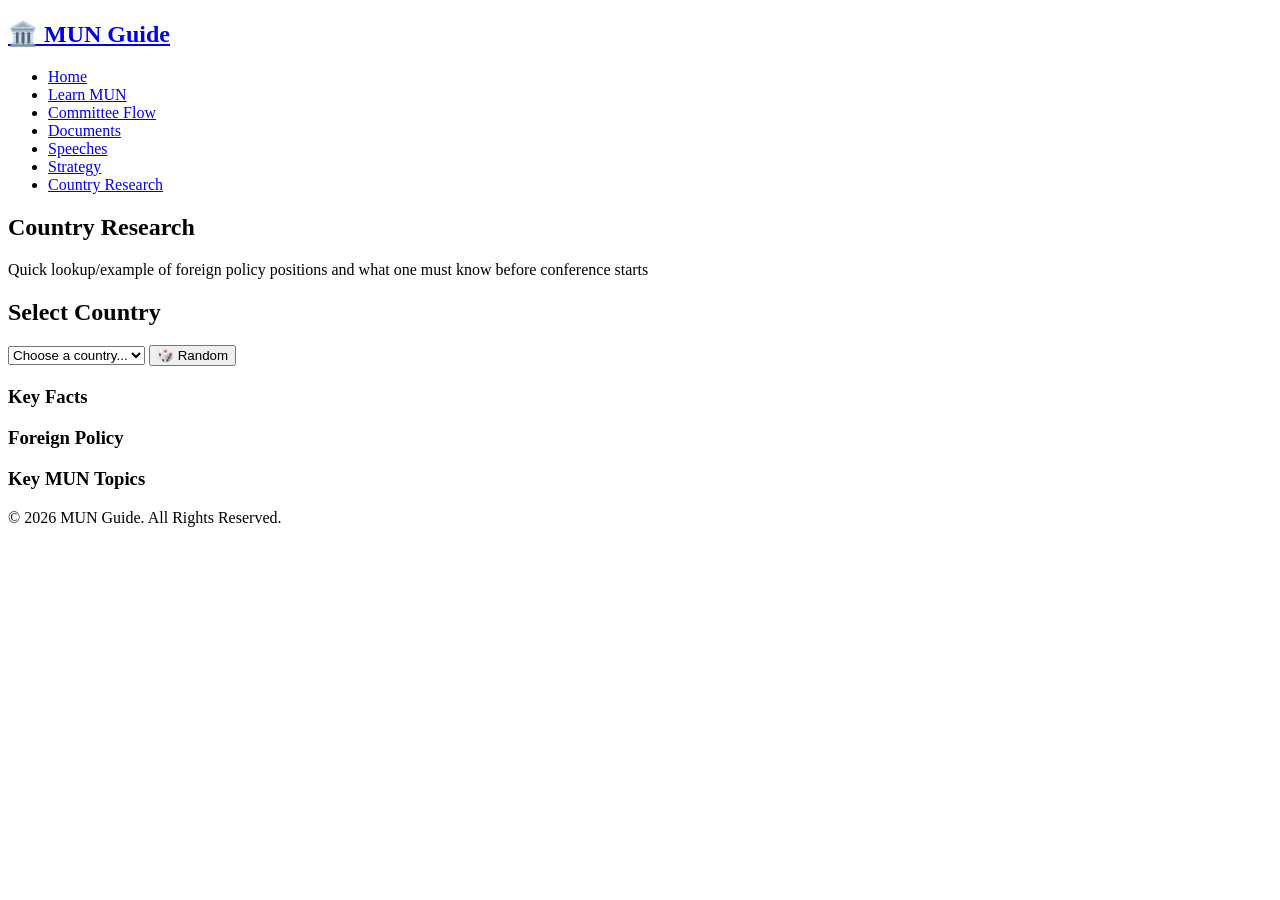
==== pages/country.html @ c2b437cf "hourly commit 13:i finished putton thelike random button and the choose country thingie.Imma write t" ====
<!DOCTYPE html>
<html lang="en">
<head>
    <meta charset="UTF-8">
    <meta name="viewport" content="width=device-width, initial-scale=1.0">
    <title>Country Research - MUN Guide</title>
    <link rel="stylesheet" href="../css/styles.css">
    <link href="https://fonts.googleapis.com/css2?family=Inter:wght@300;400;500;600;700&display=swap" rel="stylesheet">
</head>
<body>
 
    <nav class="navbar">
        <div class="nav-container">
            <div class="nav-logo">
                <a href="../index.html"><h2>🏛️ MUN Guide</h2></a>
            </div>
            <ul class="nav-menu">
                <li><a href="../index.html" class="nav-link">Home</a></li>
                <li><a href="learn.html" class="nav-link">Learn MUN</a></li>
                <li><a href="flow.html" class="nav-link">Committee Flow</a></li>
                <li><a href="documents.html" class="nav-link">Documents</a></li>
                <li><a href="speeches.html" class="nav-link">Speeches</a></li>
                <li><a href="strategy.html" class="nav-link">Strategy</a></li>
                <li><a href="#" class="nav-link active">Country Research</a></li>
            </ul>
            <div class="hamburger">
                <span></span>
                <span></span>
                <span></span>
            </div>
        </div>
    </nav>

   
    <section class="page-hero">
        <div class="container">
            <h1>Country Research</h1>
            <p>Quick lookup/example of foreign policy positions and what one must know before conference starts</p>
        </div>
    </section>

    
    <section class="section">
        <div class="container">
            <div class="country-selector">
                <h2>Select Country</h2>
                <div class="selector-group">
                    <select id="countrySelect" class="country-dropdown">
                        <option value="">Choose a country...</option>
                    </select>
                    <button id="randomCountry" class="btn btn-secondary">🎲 Random</button>
                </div>
            </div>

          
            <div id="countryInfo" class="country-card hidden">
                <div class="country-header">
                    <div class="country-flag" id="countryFlag"></div>
                    <div>
                        <h2 id="countryName"></h2>
                        <span class="country-region" id="countryRegion"></span>
                    </div>
                </div>
                <div class="country-content">
                    <div class="grid-2">
                        <div>
                            <h3>Key Facts</h3>
                            <div id="countryFacts"></div>
                        </div>
                        <div>
                            <h3>Foreign Policy</h3>
                            <div id="countryPolicy"></div>
                        </div>
                    </div>
                    <div class="country-topics">
                        <h3>Key MUN Topics</h3>
                        <div id="countryTopics"></div>
                    </div>
                </div>
            </div>
        </div>
    </section>

    <footer class="footer">
        <div class="container">
            <p>&copy; 2026 MUN Guide. All Rights Reserved.</p>
        </div>
    </footer>

    <script src="../js/script.js"></script>
</body>
</html>
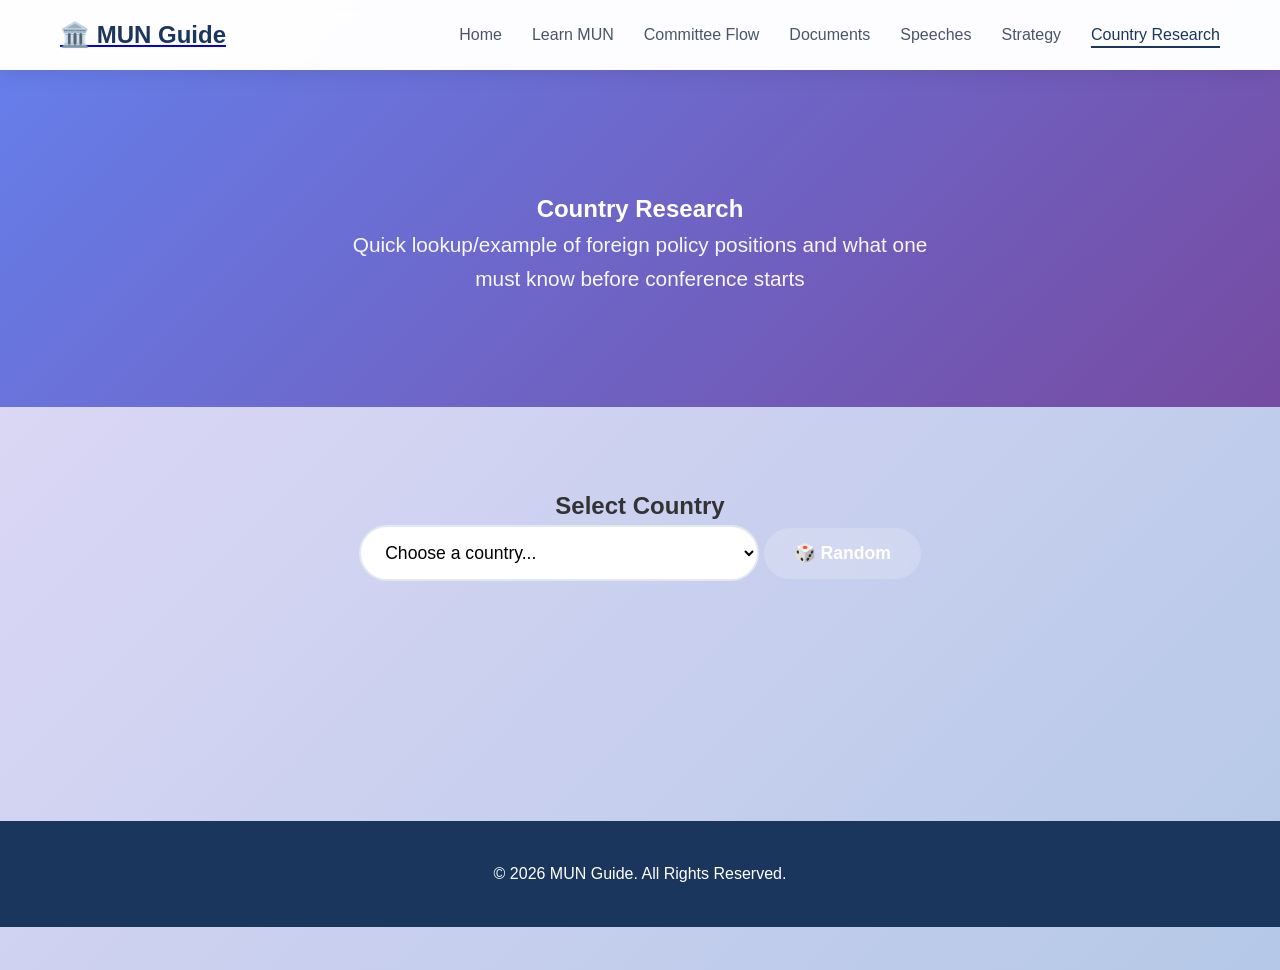
==== commit f731758e: "i finished the js,css and country.json files. gonna write the reame and then  then ill be done" ====
--- a/pages/country.html
+++ b/pages/country.html
@@ -4,7 +4,7 @@
     <meta charset="UTF-8">
     <meta name="viewport" content="width=device-width, initial-scale=1.0">
     <title>Country Research - MUN Guide</title>
-    <link rel="stylesheet" href="../css/styles.css">
+    <link rel="stylesheet" href="../css/style.css">
     <link href="https://fonts.googleapis.com/css2?family=Inter:wght@300;400;500;600;700&display=swap" rel="stylesheet">
 </head>
 <body>
--- a/css/style.css
+++ b/css/style.css
@@ -0,0 +1,569 @@
+*{
+    margin:0;
+    padding:0;
+    box-sizing:border-box;
+}
+
+body{
+    
+    font-family:'Inter',sans-serif;
+    line-height:1.6;
+    color: #333;
+    background:linear-gradient(135deg, #e3daf8 0%, #b5c8e7 100%);
+    min-height:100vh;
+}
+
+.container{
+    
+    margin:0 auto;
+    padding:0 20px;
+}
+ 
+.navbar{
+    background: rgba(228, 224, 247, 0.95);
+    backdrop-filter: blur(10px);
+    box-shadow: 0 2px 20px rgba(0,0,0,0.1);
+    position: fixed;
+    top: 0;
+    width: 100%;
+    z-index: 1000;
+}
+
+.nav-container {
+
+    max-width: 1200px;
+    margin: 0 auto;
+    padding: 0 20px;
+    display: flex;
+    justify-content: space-between;
+    align-items: center;
+    height: 70px;
+
+}
+
+.nav-logo h2 {
+    color: #1a365d;
+    font-weight: 700;
+}
+
+.nav-menu {
+    display: flex;
+    list-style: none;
+    gap: 30px;
+}
+
+.nav-link {
+    text-decoration: none;
+    color: #4a5568;
+    font-weight: 500;
+    transition: all 0.3s;
+    position: relative;
+}
+
+.nav-link:hover,
+.nav-link.active {
+    color: #1a365d;
+}
+
+.nav-link.active::after {
+    content: '';
+    position: absolute;
+    bottom: -5px;
+    left: 0;
+    width: 100%;
+    height: 2px;
+    background: #1a365d;
+}
+
+.hamburger {
+    display: none;
+    flex-direction: column;
+    cursor: pointer;
+}
+
+.hamburger span {
+    width: 25px;
+    height: 3px;
+    background: #1a365d;
+    margin: 3px 0;
+    transition: 0.3s;
+}
+
+.hero, .page-hero {
+    padding: 120px 0 80px;
+    text-align: center;
+    background: linear-gradient(135deg, #667eea 0%, #764ba2 100%);
+    color: white;
+    margin-top: 70px;
+}
+
+.hero-title {
+    font-size: 3.5rem;
+    font-weight: 700;
+    margin-bottom: 1rem;
+    max-width: 800px;
+    margin-left: auto;
+    margin-right: auto;
+}
+
+.hero-subtitle, .page-hero p {
+    font-size: 1.3rem;
+    opacity: 0.95;
+    max-width: 600px;
+    margin: 0 auto 2rem;
+}
+
+.hero-buttons {
+    display: flex;
+    gap: 20px;
+    justify-content: center;
+    flex-wrap: wrap;
+}
+
+.btn {
+    padding: 15px 30px;
+    border-radius: 50px;
+    text-decoration: none;
+    font-weight: 600;
+    font-size: 1.1rem;
+    transition: all 0.3s;
+    border: none;
+    cursor: pointer;
+    display: inline-block;
+}
+
+.btn-primary {
+    background: #1a365d;
+    color: white;
+}
+
+.btn-primary:hover {
+    background: #2d4a8a;
+    transform: translateY(-2px);
+}
+
+.btn-secondary {
+    background: rgba(255,255,255,0.2);
+    color: white;
+    backdrop-filter: blur(10px);
+}
+
+.btn-secondary:hover {
+    background: rgba(255,255,255,0.3);
+}
+
+.btn-link {
+    color: #1a365d;
+    text-decoration: none;
+    font-weight: 600;
+}
+
+.btn-link:hover {
+    text-decoration: underline;
+}
+
+
+.section {
+    padding: 80px 0;
+}
+
+.section-title {
+    font-size: 2.5rem;
+    text-align: center;
+    margin-bottom: 3rem;
+    color: #1a365d;
+    font-weight: 700;
+}
+
+.bg-secondary {
+    background: white;
+}
+
+.grid-2 { display: grid; grid-template-columns: 1fr 1fr; gap: 40px; }
+.grid-3 { display: grid; grid-template-columns: repeat(auto-fit, minmax(350px, 1fr)); gap: 30px; }
+
+.card {
+    background: white;
+    padding: 40px;
+    border-radius: 20px;
+    box-shadow: 0 10px 40px rgba(0,0,0,0.1);
+    transition: all 0.3s;
+}
+
+.card:hover {
+    transform: translateY(-5px);
+    box-shadow: 0 20px 60px rgba(0,0,0,0.15);
+}
+
+.card-icon {
+    font-size: 3rem;
+    margin-bottom: 20px;
+}
+
+.feature-card, .step-card {
+    text-align: center;
+    padding: 40px 20px;
+}
+
+.feature-number, .step-number {
+    font-size: 3rem;
+    font-weight: 700;
+    color: #667eea;
+    display: block;
+    margin-bottom: 20px;
+}
+
+.timeline {
+    max-width: 800px;
+    margin: 0 auto;
+}
+
+.timeline-item {
+    display: flex;
+    gap: 30px;
+    margin-bottom: 50px;
+    align-items: flex-start;
+}
+
+.timeline-item:last-child {
+    margin-bottom: 0;
+}
+
+.timeline-icon {
+    width: 60px;
+    height: 60px;
+    background: #667eea;
+    color: white;
+    border-radius: 50%;
+    display: flex;
+    align-items: center;
+    justify-content: center;
+    font-weight: 700;
+    font-size: 1.5rem;
+    flex-shrink: 0;
+}
+
+.timeline-content h3 {
+    color: #1a365d;
+    margin-bottom: 15px;
+}
+
+.tabs, .speech-tabs {
+    display: flex;
+    gap: 10px;
+    margin-bottom: 40px;
+    flex-wrap: wrap;
+    border-bottom: 2px solid #e2e8f0;
+}
+
+.tab-btn, .speech-tab {
+    background: none;
+    border: none;
+    padding: 15px 30px;
+    font-weight: 600;
+    cursor: pointer;
+    color: #64748b;
+    border-bottom: 3px solid transparent;
+    transition: all 0.3s;
+}
+
+.tab-btn.active, .tab-btn:hover,
+.speech-tab.active, .speech-tab:hover {
+    color: #1a365d;
+    border-bottom-color: #1a365d;
+}
+
+.tab-content, .speech-content {
+    display: none;
+}
+
+.tab-content.active, .speech-content.active {
+    display: block;
+}
+
+.code-block {
+    background: #1a365d;
+    color: #e2e8f0;
+    padding: 30px;
+    border-radius: 15px;
+    font-family: 'Roboto Mono', monospace;
+    font-size: 0.95em;
+    line-height: 1.6;
+    overflow-x: auto;
+    margin: 20px 0;
+}
+
+.sample-document {
+    background: white;
+    border: 2px solid #e2e8f0;
+    border-radius: 15px;
+    padding: 30px;
+    margin: 20px 0;
+}
+
+.speech-sample {
+    background: linear-gradient(135deg, #f0f9ff 0%, #e0f2fe 100%);
+    padding: 30px;
+    border-left: 5px solid #1a365d;
+    border-radius: 10px;
+    margin: 20px 0;
+}
+
+.country-selector {
+    text-align: center;
+    max-width: 600px;
+    margin: 0 auto 60px;
+}
+
+.country-dropdown {
+    width: 100%;
+    max-width: 400px;
+    padding: 15px 20px;
+    font-size: 1.1rem;
+    border: 2px solid #e2e8f0;
+    border-radius: 50px;
+    background: white;
+    margin-bottom: 20px;
+}
+
+.country-card {
+    background: white;
+    border-radius: 25px;
+    padding: 40px;
+    box-shadow: 0 20px 60px rgba(0,0,0,0.1);
+    max-width: 900px;
+    margin: 0 auto;
+}
+
+.country-header {
+    display: flex;
+    align-items: center;
+    gap: 20px;
+    margin-bottom: 30px;
+}
+
+.country-flag {
+    font-size: 4rem;
+}
+
+.country-card h3 {
+    color: #1a365d;
+    margin-bottom: 20px;
+    font-size: 1.4rem;
+}
+
+.country-topics {
+    margin-top: 40px;
+    padding-top: 40px;
+    border-top:2px solid #e2e8f0;
+}
+
+.country-topic {
+    display: inline-block;
+    background: #667eea;
+    color: white;
+    padding: 8px 16px;
+    border-radius: 20px;
+    margin: 5px 10px 5px 0;
+    font-size: 0.9rem;
+    font-weight: 500;
+}
+
+.hidden {
+    display: none;
+}
+
+.tip-box {
+    background: #fef3c7;
+    border: 1px solid #f59e0b;
+    border-radius: 10px;
+    padding: 20px;
+    margin: 20px 0;
+}
+
+.key-facts ul {
+    list-style: none;
+    padding-left: 0;
+}
+
+.key-facts li {
+    padding: 8px 0;
+    border-bottom: 1px solid #e2e8f0;
+}
+
+.key-facts li:last-child {
+    border-bottom: none;
+}
+
+.roles-grid {
+    display: grid;
+    grid-template-columns: repeat(auto-fit, minmax(300px, 1fr));
+    gap: 30px;
+}
+
+.role-card {
+    background: white;
+    padding: 40px 30px;
+    border-radius: 20px;
+    text-align: center;
+    box-shadow: 0 10px 40px rgba(0,0,0,0.1);
+}
+
+.role-icon {
+    font-size: 4rem;
+    margin-bottom: 20px;
+}
+
+.motions-grid {
+    display: grid;
+    grid-template-columns: repeat(auto-fit, minmax(250px, 1fr));
+    gap: 20px;
+}
+
+.motion-card {
+    background: linear-gradient(135deg, #667eea 0%, #764ba2 100%);
+    color: white;
+    padding: 25px;
+    border-radius: 15px;
+    text-align: center;
+}
+
+.motion-card h4 {
+    margin-bottom: 10px;
+    font-size: 1.2rem;
+}
+
+.criteria-grid {
+    display: grid;
+    grid-template-columns: repeat(auto-fit, minmax(250px, 1fr));
+    gap: 20px;
+}
+
+.criteria-score {
+    font-size: 2.5rem;
+    font-weight: 700;
+    color: #10b981;
+    margin-bottom: 10px;
+}
+
+.pillars-grid {
+    display: grid;
+    grid-template-columns: repeat(auto-fit, minmax(280px, 1fr));
+    gap: 30px;
+}
+
+.pillar-card {
+    background: white;
+    padding: 40px;
+    border-radius: 20px;
+    box-shadow: 0 10px 40px rgba(0,0,0,0.1);
+}
+
+.strategy-timeline {
+    display: flex;
+    flex-direction: column;
+    gap: 40px;
+}
+
+.strategy-step {
+    display: flex;
+    align-items: flex-start;
+    gap: 30px;
+    padding: 30px;
+    background: white;
+    border-radius: 20px;
+    box-shadow: 0 10px 40px rgba(0,0,0,0.1);
+}
+
+.step-number {
+    font-size: 2rem;
+    font-weight: 700;
+    color: #667eea;
+    min-width: 80px;
+}
+
+.mistakes-grid {
+    display: grid;
+    grid-template-columns: repeat(auto-fit, minmax(200px, 1fr));
+    gap: 20px;
+}
+
+.mistake-card {
+    background: #fee2e2;
+    padding: 25px;
+    border-radius: 15px;
+    text-align: center;
+    position: relative;
+}
+
+.mistake-number {
+    position: absolute;
+    top: -15px;
+    left: 50%;
+    transform: translateX(-50%);
+    background: #ef4444;
+    color: white;
+    width: 30px;
+    height: 30px;
+    border-radius: 50%;
+    display: flex;
+    align-items: center;
+    justify-content: center;
+    font-weight: 700;
+    font-size: 0.9rem;
+}
+
+.footer {
+    background: #1a365d;
+    color: white;
+    text-align: center;
+    padding: 40px 0;
+    margin-top: 80px;
+}
+
+@media (max-width: 768px) {
+    .hamburger {
+        display: flex;
+    }
+    
+    .nav-menu {
+        display: none;
+    }
+    
+    .hero-title {
+        font-size: 2.5rem;
+    }
+    
+.grid-2, .grid-3 {
+        grid-template-columns: 1fr;
+    }
+    
+    .hero-buttons {
+        flex-direction: column;
+        align-items: center;
+    }
+    
+    .timeline-item {
+        flex-direction: column;
+        text-align: center;
+    }
+    
+    .country-header {
+        flex-direction: column;
+        text-align: center;
+    }
+
+    .tabs, .speech-tabs {
+        flex-direction: column;
+    }
+}
+
+@media (max-width: 480px) {
+    .section {
+        padding: 60px 0;
+    }
+
+    .card {
+        padding: 30px 20px;
+    }
+}
